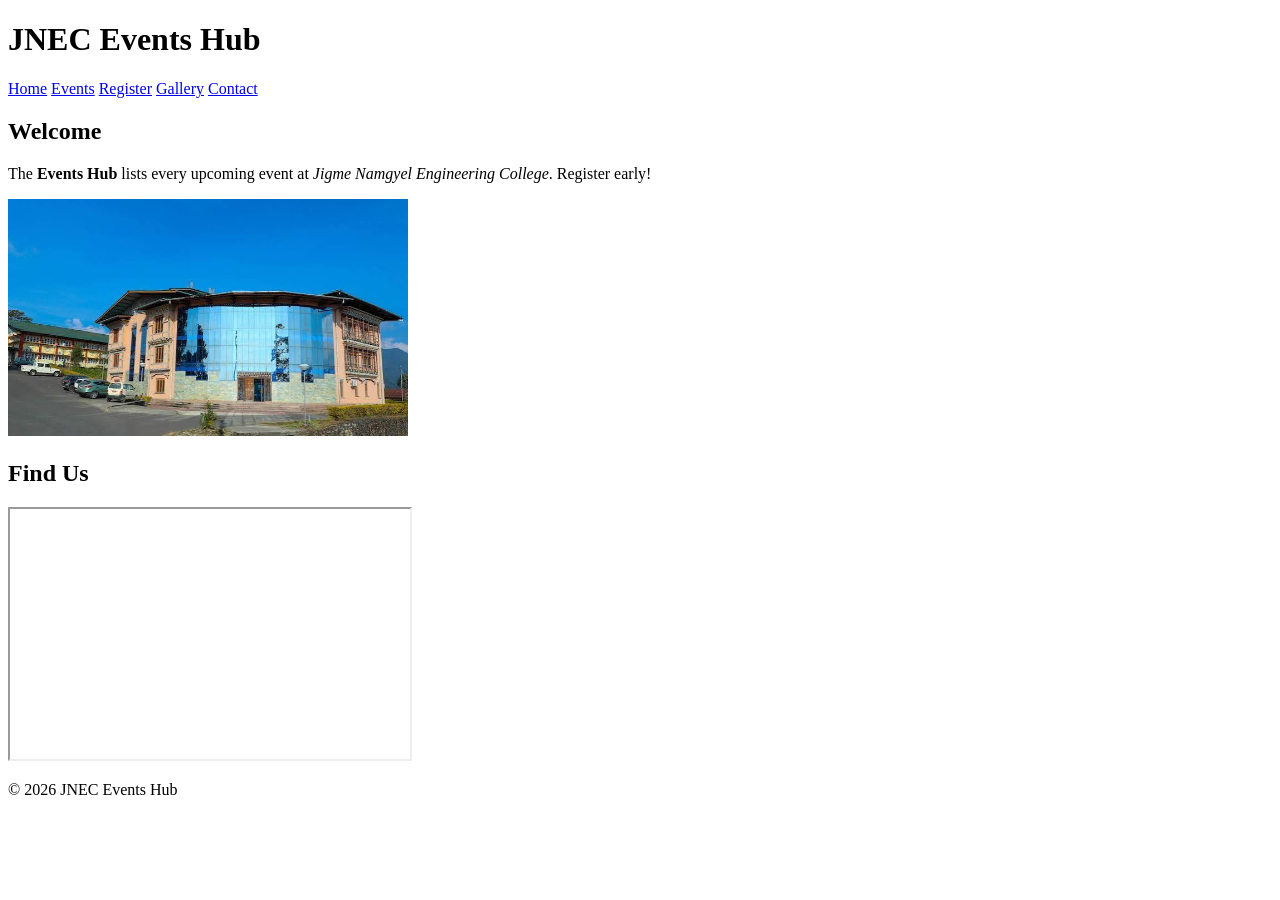
==== index.html @ 51c77932 "P2: gallery with video and audio" ====
<!DOCTYPE html> 
<html lang="en"> 
<head> 
  <meta charset="UTF-8"> 
  <meta name="viewport" content="width=device-width, initial-scale=1.0"> 
  <title>JNEC Events Hub — Index</title> 
</head> 
<body> 
  <header id="top"> 
    <h1>JNEC Events Hub</h1> 
    <nav> 
      <a href="index.html" title="Go to home page">Home</a> 
      <a href="events.html">Events</a> 
      <a href="register.html">Register</a> 
      <a href="gallery.html">Gallery</a> 
      <a href="contact.html">Contact</a> 
    </nav> 
  </header> 
  <main> 
    <section id="welcome" class="intro"> 
  <h2>Welcome</h2> 
  <p>The <strong>Events Hub</strong> lists every upcoming event at 
     <em>Jigme Namgyel Engineering College</em>. 
     <span class="highlight" title="Registrations close 3 days before each event"> 
     Register early!</span></p> 
  <img src="media/campus.jpg" alt="JNEC campus" width="400" 
       title="Our campus in Dewathang"> 
</section> 
 
<section id="location"> 
  <h2>Find Us</h2> 
  <iframe 
src="https://www.openstreetmap.org/export/embed.html?bbox=91.44,26.85,91.48,26.88" 
          width="400" height="250" title="Campus map"></iframe> 
</section> 
  </main> 
  <footer> 
    <p>&copy; 2026 JNEC Events Hub</p> 
  </footer> 
</body> 
</html>
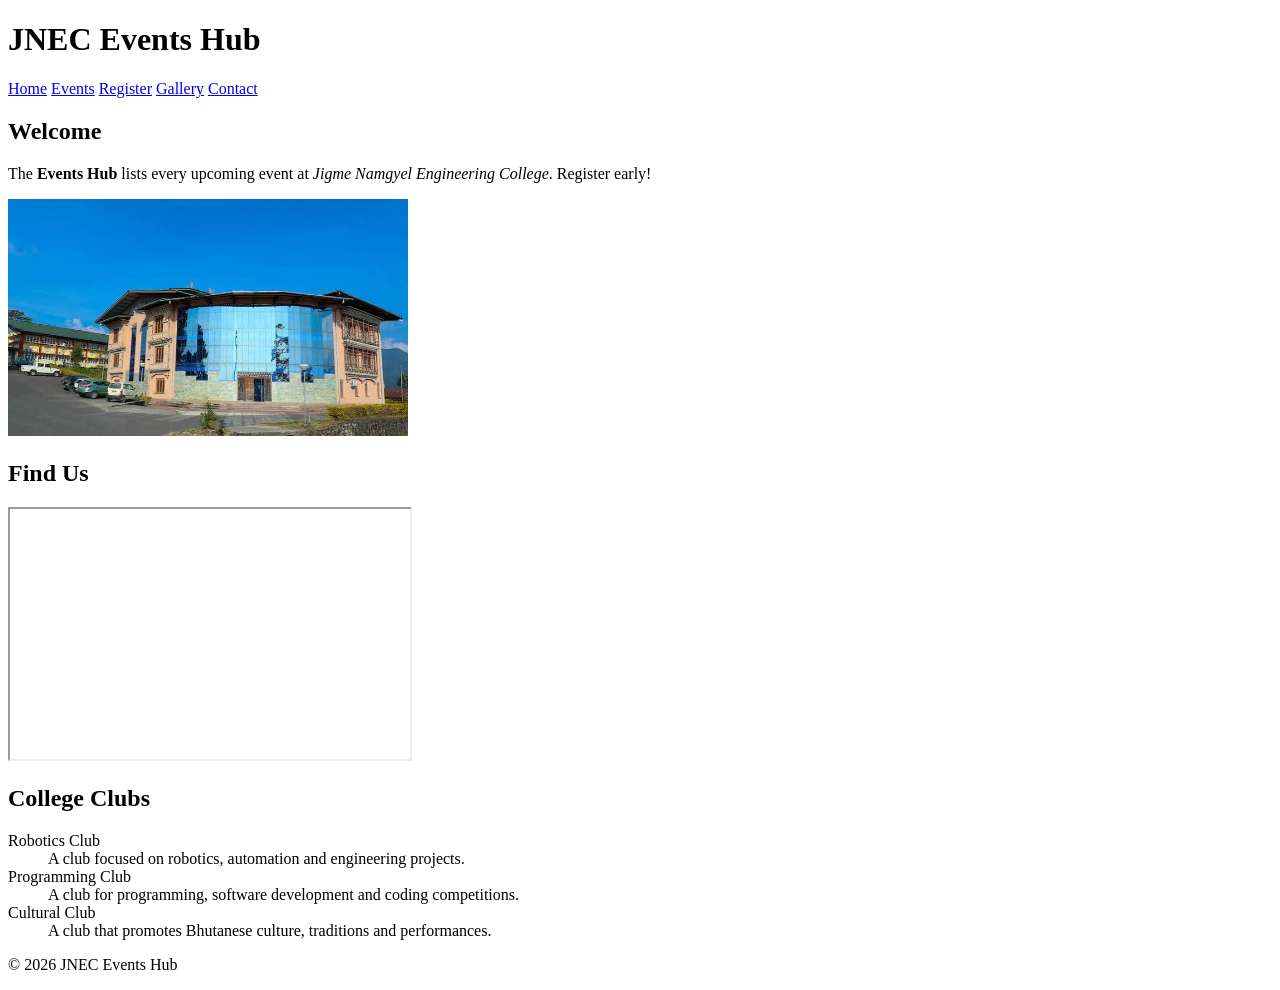
==== commit fb7ef788: "P2: add college clubs section" ====
--- a/index.html
+++ b/index.html
@@ -32,6 +32,38 @@
   <iframe 
 src="https://www.openstreetmap.org/export/embed.html?bbox=91.44,26.85,91.48,26.88" 
           width="400" height="250" title="Campus map"></iframe> 
+<section id="clubs">
+
+    <h2>College Clubs</h2>
+
+    <dl>
+
+        <dt>Robotics Club</dt>
+
+        <dd>
+            A club focused on robotics,
+            automation and engineering projects.
+        </dd>
+
+
+        <dt>Programming Club</dt>
+
+        <dd>
+            A club for programming,
+            software development and coding competitions.
+        </dd>
+
+
+        <dt>Cultural Club</dt>
+
+        <dd>
+            A club that promotes Bhutanese culture,
+            traditions and performances.
+        </dd>
+
+    </dl>
+
+</section>
 </section> 
   </main> 
   <footer> 
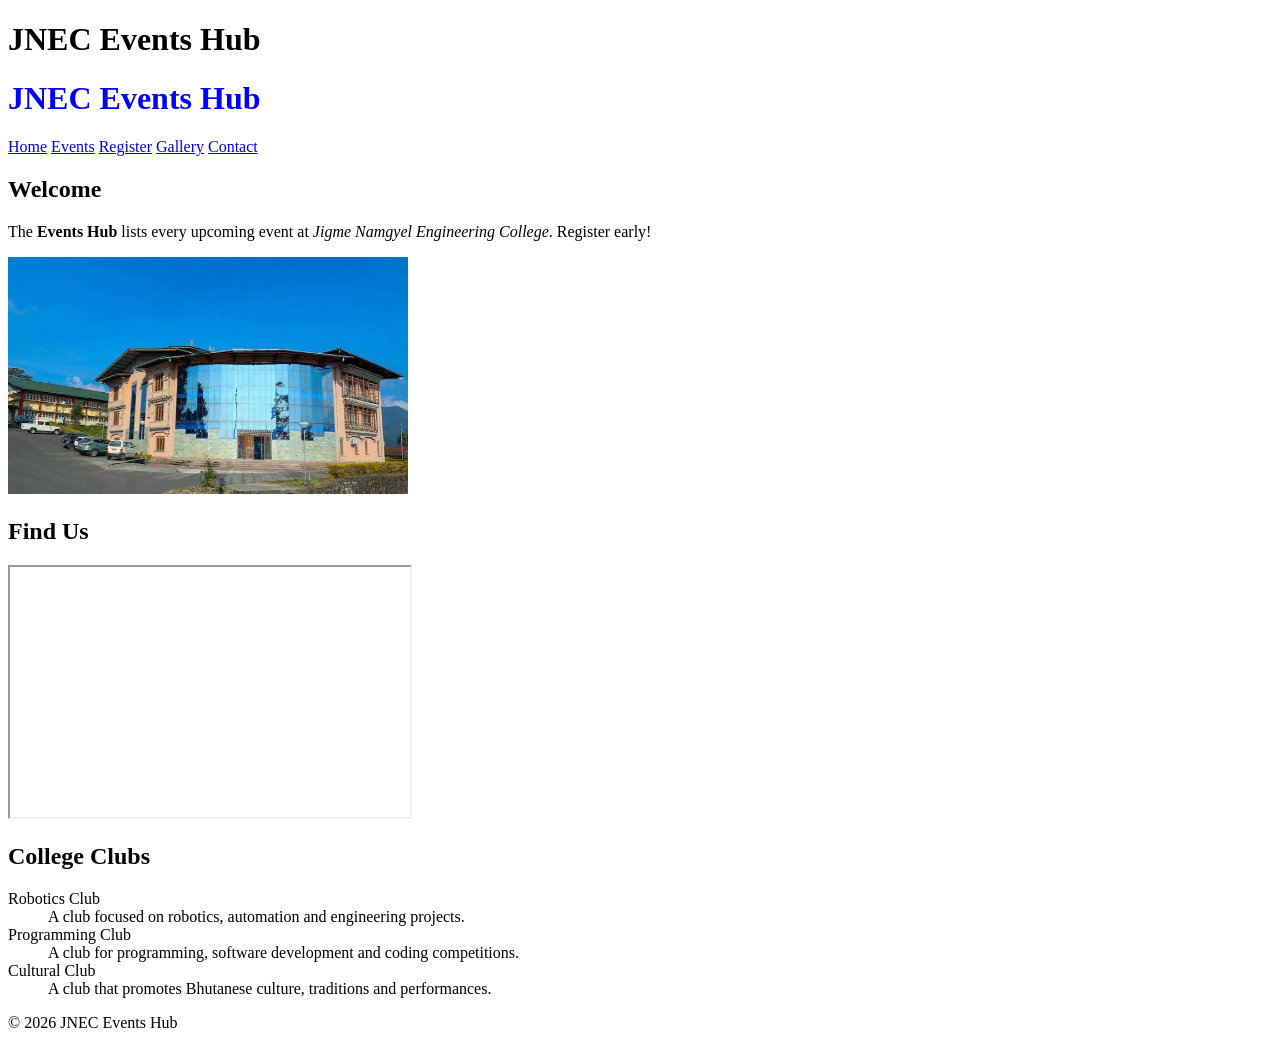
==== commit d2156e74: "P3: link external stylesheet" ====
--- a/index.html
+++ b/index.html
@@ -4,10 +4,12 @@
   <meta charset="UTF-8"> 
   <meta name="viewport" content="width=device-width, initial-scale=1.0"> 
   <title>JNEC Events Hub — Index</title> 
+  <link rel="stylesheet" href="css/styles.css">
 </head> 
 <body> 
   <header id="top"> 
-    <h1>JNEC Events Hub</h1> 
+    <h1>JNEC Events Hub</h1>
+    <h1 style="color: blue;">JNEC Events Hub</h1> 
     <nav> 
       <a href="index.html" title="Go to home page">Home</a> 
       <a href="events.html">Events</a> 
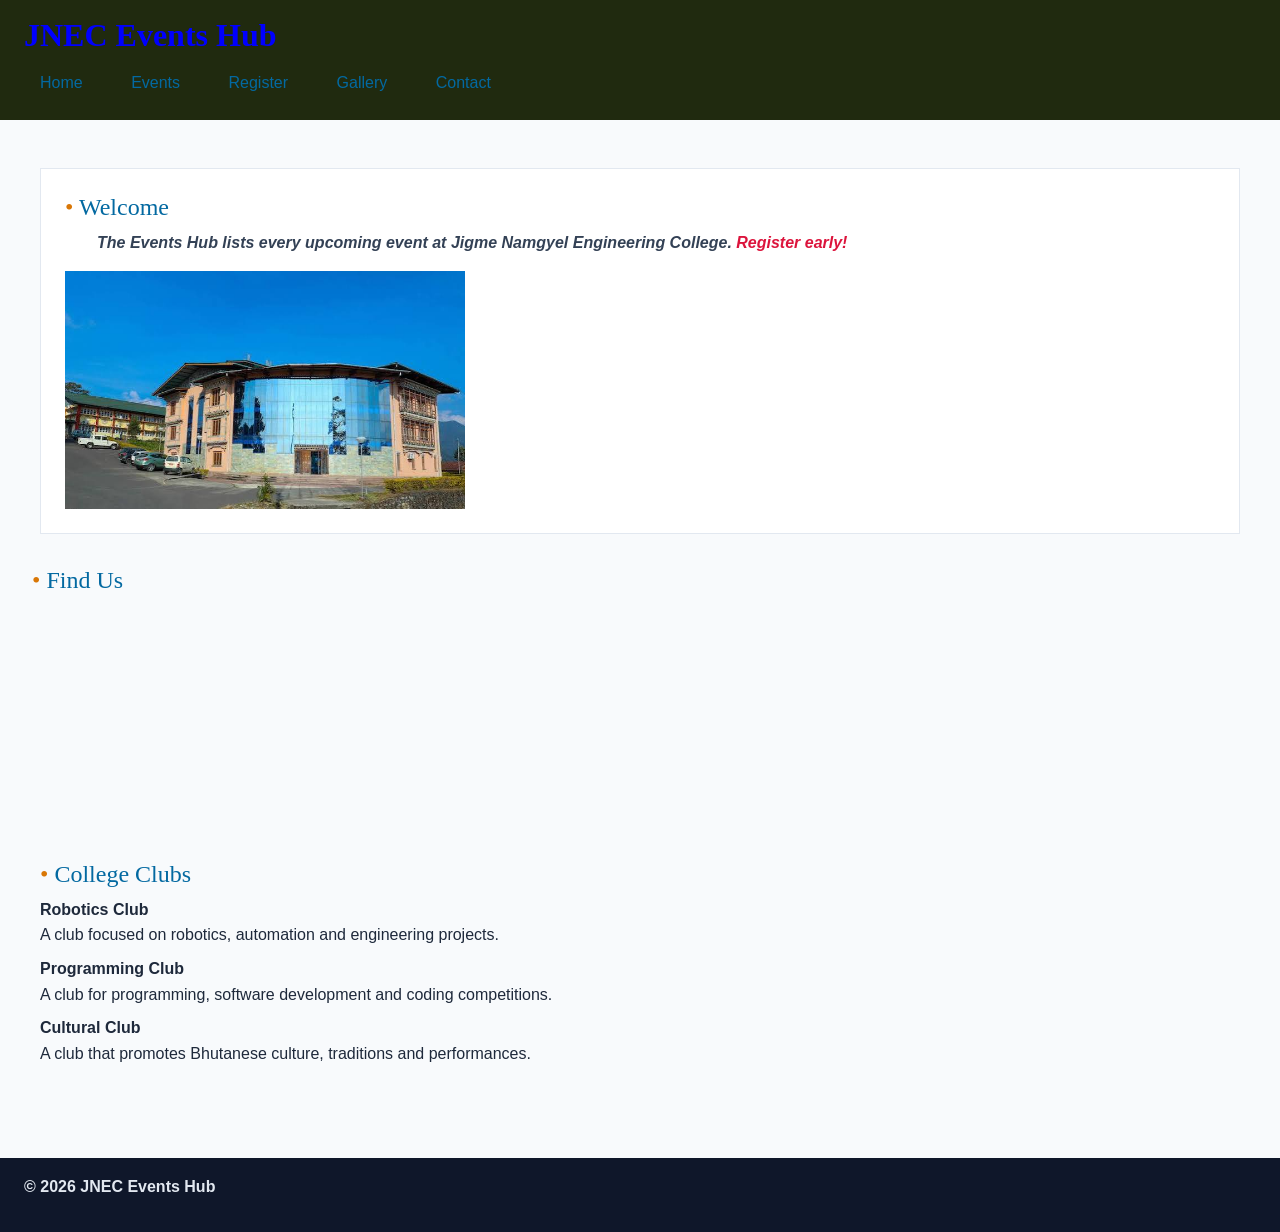
==== commit 5c977788: "P3: Bootstrap grid, cards, carousel, form" ====
--- a/index.html
+++ b/index.html
@@ -4,11 +4,12 @@
   <meta charset="UTF-8"> 
   <meta name="viewport" content="width=device-width, initial-scale=1.0"> 
   <title>JNEC Events Hub — Index</title> 
-  <link rel="stylesheet" href="css/styles.css">
+  <link href="https://cdn.jsdelivr.net/npm/bootstrap@5.3.3/dist/css/bootstrap.min.css" rel="stylesheet">
+<link rel="stylesheet" href="https://cdnjs.cloudflare.com/ajax/libs/font-awesome/6.5.1/css/all.min.css">
+<link rel="stylesheet" href="css/styles.css">
 </head> 
 <body> 
   <header id="top"> 
-    <h1>JNEC Events Hub</h1>
     <h1 style="color: blue;">JNEC Events Hub</h1> 
     <nav> 
       <a href="index.html" title="Go to home page">Home</a> 
@@ -71,5 +72,6 @@
   <footer> 
     <p>&copy; 2026 JNEC Events Hub</p> 
   </footer> 
+  <script src="https://cdn.jsdelivr.net/npm/bootstrap@5.3.3/dist/js/bootstrap.bundle.min.js"></script>
 </body> 
 </html> 
--- a/css/styles.css
+++ b/css/styles.css
@@ -0,0 +1,138 @@
+/* FILE: css/styles.css — shared by all Events Hub pages */
+body {
+  font-family: "Segoe UI", Arial, sans-serif;
+  margin: 0;
+  color: #1e3b2a;
+  background: #f8fafc;
+}
+
+header {
+  background: #202a0f;
+  color: white;
+  padding: 16px 24px;
+}
+
+nav a {
+  color: #7dd3fc;
+  margin-right: 12px;
+  text-decoration: none;
+}
+
+footer {
+  background: #0f172a;
+  color: #e2e8f0;
+  padding: 16px 24px;
+  margin-top: 40px;
+}
+
+main {
+  padding: 24px;
+}
+/* B1: Simple Selectors */
+h1 { color: #0f172a; }
+.intro { background: #f8fafc; }
+#welcome { padding: 24px; }
+p.intro { font-size: 1.05rem; }
+h1, h2, h3 { font-family: Georgia, serif; }
+
+/* B2: Combinator Selectors */
+nav a { text-decoration: none; }
+main > section { margin-bottom: 24px; }
+h2 + p { font-style: italic; }
+h2 ~ p { color: #334155; }
+
+/* B3: Pseudo-class Selectors & LVHA Order */
+nav a:hover { color: #38bdf8; }
+input:focus { outline: 2px solid #0369a1; }
+input:checked + label { font-weight: 700; }
+tr:nth-child(even) { background: #f1f5f9; }
+
+a:link { color: #0369a1; }
+a:visited { color: #7c3aed; }
+a:hover { color: #0ea5e9; }
+a:active { color: #b91c1c; }
+
+/* B4: Pseudo-element Selectors */
+p::first-line { font-weight: bold; }
+.intro::first-letter {
+  font-size: 1.6em;
+  color: #0369a1;
+}
+h2::before { content: "• "; color: #d97706; }
+li::marker { color: #059669; }
+::selection { color: #7f1d1d; background: #fde68a; }
+
+/* B5: Attribute Selectors */
+a[target="_blank"] { color: #d97706; }
+input[type="file"] { border: 1px dashed #94a3b8; padding: 8px; }
+input[type="text"] { border: 1px solid #cbd5e1; padding: 8px; }
+
+/* Part C: Typography & Colors */
+body {
+  font-family: "Segoe UI", Arial, sans-serif;
+  font-size: 16px;
+  line-height: 1.6;
+  color: rgb(30, 41, 59);
+}
+
+h1 { font-size: 2rem; font-weight: 700; }
+h2 { font-size: 1.5rem; color: #0369a1; text-align: left; }
+em { font-style: italic; }
+
+.hero-title {
+  letter-spacing: 0.04em;
+  word-spacing: 0.1em;
+}
+
+.intro p {
+  text-indent: 2em;
+  text-align: justify;
+}
+
+.highlight { color: crimson; }
+
+.sold-out {
+  text-decoration: line-through;
+  text-decoration-color: #ef4444;
+  text-decoration-style: solid;
+}
+
+/* Part D: Margin & Padding (Box Model) */
+.intro {
+  margin: 24px 16px 32px 16px;
+  padding: 20px;
+  border: 1px solid #e2e8f0;
+  background: white;
+}
+
+section {
+  margin-bottom: 28px;
+  padding-left: 8px;
+}
+
+/* Part E: Display Properties */
+nav a {
+  display: inline-block;
+  padding: 8px 16px;
+}
+
+.admin-only { display: none; }
+.badge { display: inline; }
+.event-card { display: block; }
+
+/* Part F: Responsive Design */
+img {
+  max-width: 100%;
+  height: auto;
+}
+
+@media (max-width: 600px) {
+  nav a {
+    display: block;
+    margin: 4px 0;
+  }
+  body {
+    font-size: 15px;
+  }
+}
+
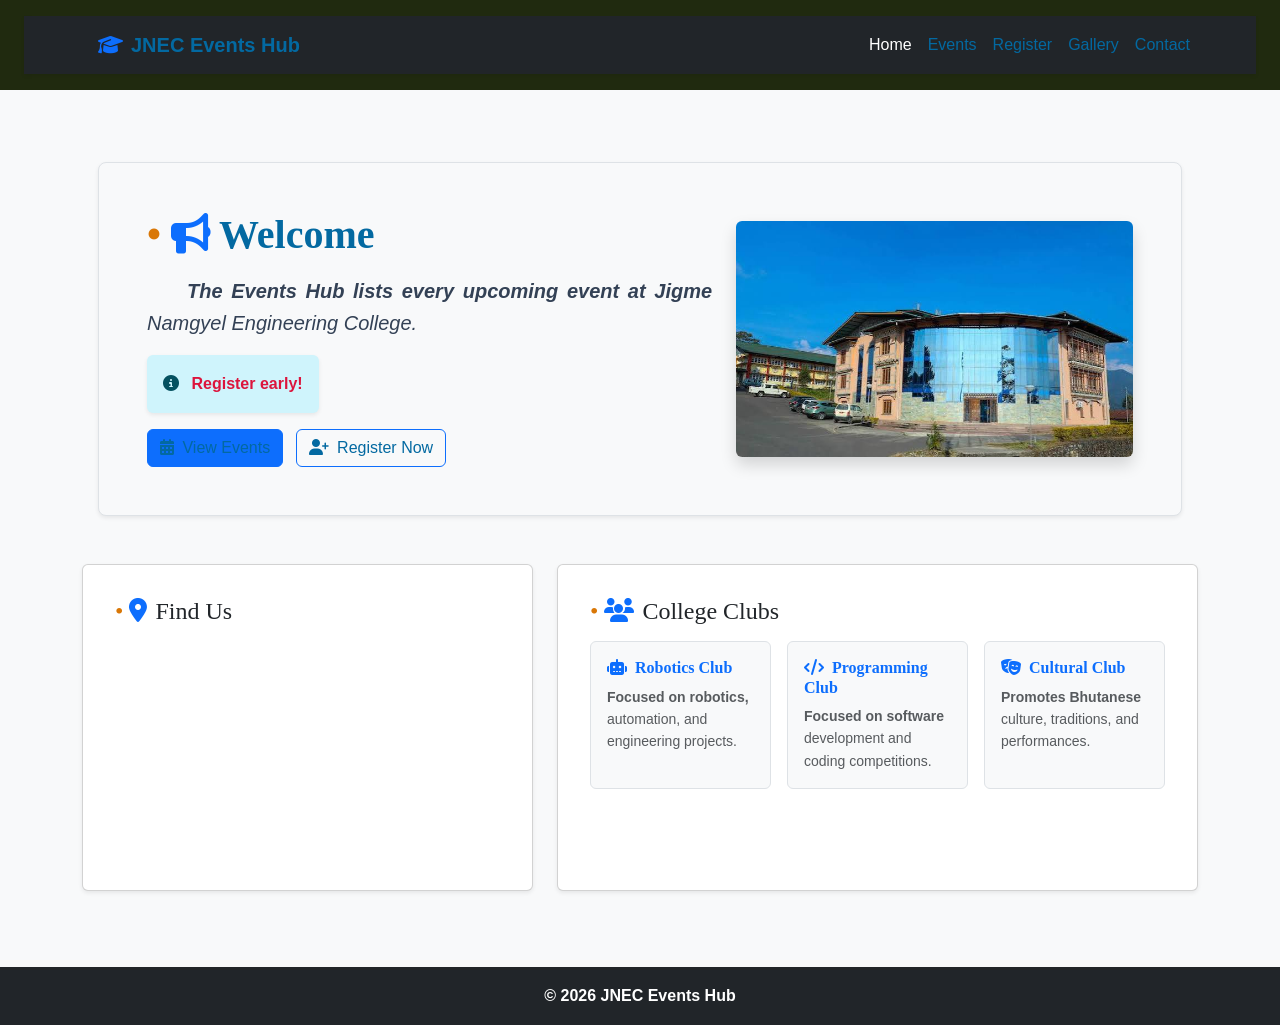
==== commit 7b717262: "P3: Bootstrap grid, cards, carousel, form" ====
--- a/index.html
+++ b/index.html
@@ -5,73 +5,152 @@
   <meta name="viewport" content="width=device-width, initial-scale=1.0"> 
   <title>JNEC Events Hub — Index</title> 
   <link href="https://cdn.jsdelivr.net/npm/bootstrap@5.3.3/dist/css/bootstrap.min.css" rel="stylesheet">
-<link rel="stylesheet" href="https://cdnjs.cloudflare.com/ajax/libs/font-awesome/6.5.1/css/all.min.css">
-<link rel="stylesheet" href="css/styles.css">
+  <link rel="stylesheet" href="https://cdnjs.cloudflare.com/ajax/libs/font-awesome/6.5.1/css/all.min.css">
+  <link rel="stylesheet" href="css/styles.css">
 </head> 
 <body> 
-  <header id="top"> 
-    <h1 style="color: blue;">JNEC Events Hub</h1> 
-    <nav> 
-      <a href="index.html" title="Go to home page">Home</a> 
-      <a href="events.html">Events</a> 
-      <a href="register.html">Register</a> 
-      <a href="gallery.html">Gallery</a> 
-      <a href="contact.html">Contact</a> 
-    </nav> 
-  </header> 
+
+  <!-- G5 Bootstrap Responsive Navbar -->
+  <header id="top">
+    <nav class="navbar navbar-expand-lg navbar-dark bg-dark shadow-sm">
+      <div class="container">
+        <a class="navbar-brand fw-bold" href="index.html">
+          <i class="fa-solid fa-graduation-cap text-primary me-2"></i>JNEC Events Hub
+        </a>
+        <button class="navbar-toggler" type="button" data-bs-toggle="collapse" data-bs-target="#navbarNav" aria-controls="navbarNav" aria-expanded="false" aria-label="Toggle navigation">
+          <span class="navbar-toggler-icon"></span>
+        </button>
+        <div class="collapse navbar-collapse" id="navbarNav">
+          <ul class="navbar-nav ms-auto">
+            <li class="nav-item">
+              <a class="nav-link active" aria-current="page" href="index.html">Home</a>
+            </li>
+            <li class="nav-item">
+              <a class="nav-link" href="events.html">Events</a>
+            </li>
+            <li class="nav-item">
+              <a class="nav-link" href="register.html">Register</a>
+            </li>
+            <li class="nav-item">
+              <a class="nav-link" href="gallery.html">Gallery</a>
+            </li>
+            <li class="nav-item">
+              <a class="nav-link" href="contact.html">Contact</a>
+            </li>
+          </ul>
+        </div>
+      </div>
+    </nav>
+  </header>
+
   <main> 
-    <section id="welcome" class="intro"> 
-  <h2>Welcome</h2> 
-  <p>The <strong>Events Hub</strong> lists every upcoming event at 
-     <em>Jigme Namgyel Engineering College</em>. 
-     <span class="highlight" title="Registrations close 3 days before each event"> 
-     Register early!</span></p> 
-  <img src="media/campus.jpg" alt="JNEC campus" width="400" 
-       title="Our campus in Dewathang"> 
-</section> 
- 
-<section id="location"> 
-  <h2>Find Us</h2> 
-  <iframe 
-src="https://www.openstreetmap.org/export/embed.html?bbox=91.44,26.85,91.48,26.88" 
-          width="400" height="250" title="Campus map"></iframe> 
-<section id="clubs">
+    <div class="container py-4">
 
-    <h2>College Clubs</h2>
+      <!-- Welcome Hero Section -->
+      <section id="welcome" class="intro p-4 p-md-5 mb-5 bg-light rounded-3 shadow-sm border"> 
+        <div class="row align-items-center g-4">
+          <div class="col-md-7">
+            <h2 class="display-6 fw-bold mb-3">
+              <i class="fa-solid fa-bullhorn text-primary me-2"></i>Welcome
+            </h2> 
+            <p class="lead">
+              The <strong>Events Hub</strong> lists every upcoming event at 
+              <em>Jigme Namgyel Engineering College</em>.
+            </p>
+            <div class="alert alert-info d-inline-block border-0 shadow-sm mb-3">
+              <i class="fa-solid fa-circle-info me-2"></i>
+              <span class="highlight fw-semibold" title="Registrations close 3 days before each event">
+                Register early!
+              </span>
+            </div>
+            <div>
+              <a href="events.html" class="btn btn-primary me-2">
+                <i class="fa-solid fa-calendar-days me-1"></i> View Events
+              </a>
+              <a href="register.html" class="btn btn-outline-primary">
+                <i class="fa-solid fa-user-plus me-1"></i> Register Now
+              </a>
+            </div>
+          </div>
+          <div class="col-md-5 text-center">
+            <img src="media/campus.jpg" alt="JNEC campus" title="Our campus in Dewathang" class="img-fluid rounded shadow"> 
+          </div>
+        </div>
+      </section> 
 
-    <dl>
+      <div class="row g-4">
+        <!-- Location Map Section -->
+        <section id="location" class="col-lg-5"> 
+          <div class="card h-100 shadow-sm p-3">
+            <div class="card-body d-flex flex-column">
+              <h2 class="h4 card-title mb-3">
+                <i class="fa-solid fa-location-dot text-primary me-2"></i>Find Us
+              </h2> 
+              <div class="ratio ratio-16x9 rounded overflow-hidden mt-auto">
+                <iframe 
+                  src="https://www.openstreetmap.org/export/embed.html?bbox=91.44,26.85,91.48,26.88" 
+                  title="Campus map">
+                </iframe> 
+              </div>
+            </div>
+          </div>
+        </section> 
 
-        <dt>Robotics Club</dt>
+        <!-- College Clubs Section -->
+        <section id="clubs" class="col-lg-7">
+          <div class="card h-100 shadow-sm p-3">
+            <div class="card-body">
+              <h2 class="h4 card-title mb-3">
+                <i class="fa-solid fa-users text-primary me-2"></i>College Clubs
+              </h2>
 
-        <dd>
-            A club focused on robotics,
-            automation and engineering projects.
-        </dd>
+              <div class="row g-3">
+                <div class="col-md-4">
+                  <div class="border rounded p-3 h-100 bg-light">
+                    <h3 class="h6 fw-bold text-primary mb-2">
+                      <i class="fa-solid fa-robot me-1"></i> Robotics Club
+                    </h3>
+                    <p class="small text-muted mb-0">
+                      Focused on robotics, automation, and engineering projects.
+                    </p>
+                  </div>
+                </div>
 
+                <div class="col-md-4">
+                  <div class="border rounded p-3 h-100 bg-light">
+                    <h3 class="h6 fw-bold text-primary mb-2">
+                      <i class="fa-solid fa-code me-1"></i> Programming Club
+                    </h3>
+                    <p class="small text-muted mb-0">
+                      Focused on software development and coding competitions.
+                    </p>
+                  </div>
+                </div>
 
-        <dt>Programming Club</dt>
+                <div class="col-md-4">
+                  <div class="border rounded p-3 h-100 bg-light">
+                    <h3 class="h6 fw-bold text-primary mb-2">
+                      <i class="fa-solid fa-masks-theater me-1"></i> Cultural Club
+                    </h3>
+                    <p class="small text-muted mb-0">
+                      Promotes Bhutanese culture, traditions, and performances.
+                    </p>
+                  </div>
+                </div>
+              </div>
 
-        <dd>
-            A club for programming,
-            software development and coding competitions.
-        </dd>
+            </div>
+          </div>
+        </section>
+      </div>
 
+    </div>
+  </main> 
 
-        <dt>Cultural Club</dt>
+  <footer> 
+    <p class="mb-0">&copy; 2026 JNEC Events Hub</p> 
+  </footer> 
 
-        <dd>
-            A club that promotes Bhutanese culture,
-            traditions and performances.
-        </dd>
-
-    </dl>
-
-</section>
-</section> 
-  </main> 
-  <footer> 
-    <p>&copy; 2026 JNEC Events Hub</p> 
-  </footer> 
   <script src="https://cdn.jsdelivr.net/npm/bootstrap@5.3.3/dist/js/bootstrap.bundle.min.js"></script>
 </body> 
-</html> 
+</html>
--- a/css/styles.css
+++ b/css/styles.css
@@ -1,9 +1,23 @@
-/* FILE: css/styles.css — shared by all Events Hub pages */
+/* ==========================================================================
+   FILE: css/styles.css — Shared by all Events Hub pages
+   ========================================================================== */
+
+/* Part C: Base Typography & Colors */
 body {
   font-family: "Segoe UI", Arial, sans-serif;
+  font-size: 16px;
+  line-height: 1.6;
+  color: rgb(30, 41, 59);
+  background-color: #f8f9fa;
+  min-height: 100vh;
+  display: flex;
+  flex-direction: column;
   margin: 0;
-  color: #1e3b2a;
-  background: #f8fafc;
+}
+
+main {
+  flex: 1;
+  padding: 24px;
 }
 
 header {
@@ -12,47 +26,80 @@
   padding: 16px 24px;
 }
 
-nav a {
-  color: #7dd3fc;
-  margin-right: 12px;
-  text-decoration: none;
+footer {
+  background-color: #212529;
+  color: #ffffff;
+  text-align: center;
+  padding: 1rem 0;
+  margin-top: auto;
 }
 
-footer {
-  background: #0f172a;
-  color: #e2e8f0;
-  padding: 16px 24px;
-  margin-top: 40px;
+/* ==========================================================================
+   B1: Simple Selectors
+   ========================================================================== */
+h1 { 
+  font-size: 2rem; 
+  font-weight: 700; 
+  color: #0f172a; 
 }
 
-main {
-  padding: 24px;
+h2 { 
+  font-size: 1.5rem; 
+  color: #0369a1; 
+  text-align: left; 
 }
-/* B1: Simple Selectors */
-h1 { color: #0f172a; }
-.intro { background: #f8fafc; }
-#welcome { padding: 24px; }
-p.intro { font-size: 1.05rem; }
-h1, h2, h3 { font-family: Georgia, serif; }
 
-/* B2: Combinator Selectors */
-nav a { text-decoration: none; }
-main > section { margin-bottom: 24px; }
-h2 + p { font-style: italic; }
-h2 ~ p { color: #334155; }
+h1, h2, h3 { 
+  font-family: Georgia, serif; 
+}
 
-/* B3: Pseudo-class Selectors & LVHA Order */
+.intro { 
+  background: white; 
+}
+
+#welcome { 
+  padding: 24px; 
+}
+
+p.intro { 
+  font-size: 1.05rem; 
+}
+
+/* ==========================================================================
+   B2: Combinator Selectors
+   ========================================================================== */
+nav a { 
+  text-decoration: none; 
+}
+
+main > section { 
+  margin-bottom: 24px; 
+}
+
+h2 + p { 
+  font-style: italic; 
+}
+
+h2 ~ p { 
+  color: #334155; 
+}
+
+/* ==========================================================================
+   B3: Pseudo-class Selectors & LVHA Order
+   ========================================================================== */
+a:link { color: #0369a1; }
+a:visited { color: #7c3aed; }
+a:hover { color: #0ea5e9; }
+a:active { color: #b91c1c; }
+
 nav a:hover { color: #38bdf8; }
 input:focus { outline: 2px solid #0369a1; }
 input:checked + label { font-weight: 700; }
 tr:nth-child(even) { background: #f1f5f9; }
 
-a:link { color: #0369a1; }
-a:visited { color: #7c3aed; }
-a:hover { color: #0ea5e9; }
-a:active { color: #b91c1c; }
-
-/* B4: Pseudo-element Selectors */
+/* ==========================================================================
+   B4: Pseudo-element Selectors
+   ========================================================================== */
 p::first-line { font-weight: bold; }
 .intro::first-letter {
   font-size: 1.6em;
@@ -62,21 +109,16 @@
 li::marker { color: #059669; }
 ::selection { color: #7f1d1d; background: #fde68a; }
 
-/* B5: Attribute Selectors */
+/* ==========================================================================
+   B5: Attribute Selectors
+   ========================================================================== */
 a[target="_blank"] { color: #d97706; }
 input[type="file"] { border: 1px dashed #94a3b8; padding: 8px; }
 input[type="text"] { border: 1px solid #cbd5e1; padding: 8px; }
 
-/* Part C: Typography & Colors */
-body {
-  font-family: "Segoe UI", Arial, sans-serif;
-  font-size: 16px;
-  line-height: 1.6;
-  color: rgb(30, 41, 59);
-}
-
-h1 { font-size: 2rem; font-weight: 700; }
-h2 { font-size: 1.5rem; color: #0369a1; text-align: left; }
+/* ==========================================================================
+   Part C Details & Formatting
+   ========================================================================== */
 em { font-style: italic; }
 
 .hero-title {
@@ -97,12 +139,13 @@
   text-decoration-style: solid;
 }
 
-/* Part D: Margin & Padding (Box Model) */
+/* ==========================================================================
+   Part D: Margin & Padding (Box Model)
+   ========================================================================== */
 .intro {
   margin: 24px 16px 32px 16px;
   padding: 20px;
   border: 1px solid #e2e8f0;
-  background: white;
 }
 
 section {
@@ -110,7 +153,9 @@
   padding-left: 8px;
 }
 
-/* Part E: Display Properties */
+/* ==========================================================================
+   Part E: Display Properties
+   ========================================================================== */
 nav a {
   display: inline-block;
   padding: 8px 16px;
@@ -120,7 +165,9 @@
 .badge { display: inline; }
 .event-card { display: block; }
 
-/* Part F: Responsive Design */
+/* ==========================================================================
+   Part F: Responsive Design
+   ========================================================================== */
 img {
   max-width: 100%;
   height: auto;
@@ -134,5 +181,4 @@
   body {
     font-size: 15px;
   }
-}
-
+}
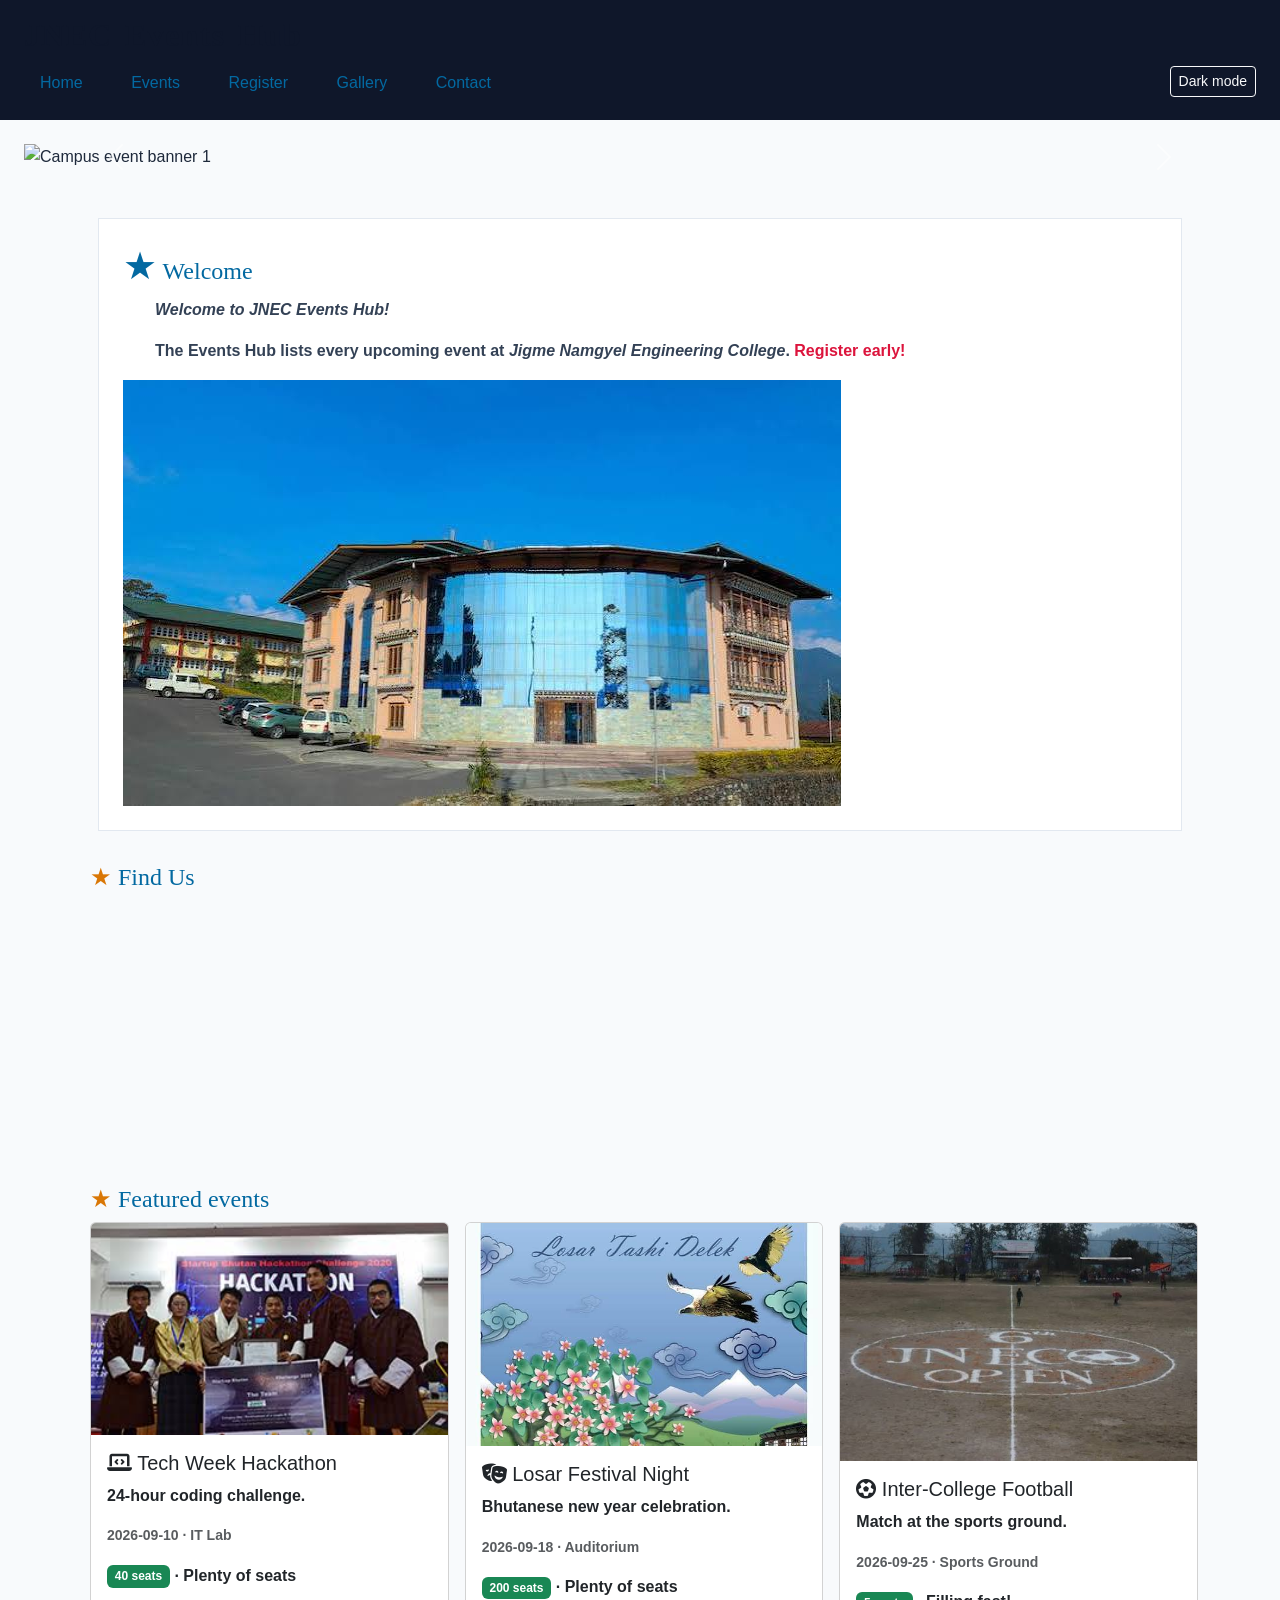
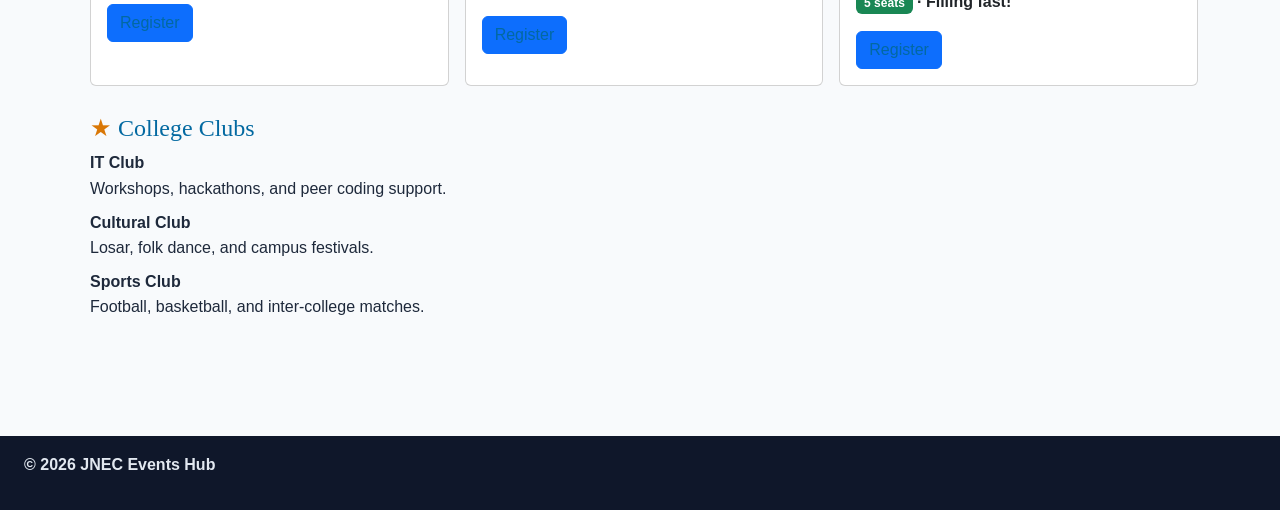
==== commit 80f8ef9d: "Done with practical-4" ====
--- a/index.html
+++ b/index.html
@@ -1,156 +1,100 @@
 <!DOCTYPE html> 
-<html lang="en"> 
-<head> 
-  <meta charset="UTF-8"> 
-  <meta name="viewport" content="width=device-width, initial-scale=1.0"> 
-  <title>JNEC Events Hub — Index</title> 
-  <link href="https://cdn.jsdelivr.net/npm/bootstrap@5.3.3/dist/css/bootstrap.min.css" rel="stylesheet">
-  <link rel="stylesheet" href="https://cdnjs.cloudflare.com/ajax/libs/font-awesome/6.5.1/css/all.min.css">
-  <link rel="stylesheet" href="css/styles.css">
-</head> 
-<body> 
+ <html lang="en"> 
+ <head> 
+   <meta charset="UTF-8"> 
+   <meta name="viewport" content="width=device-width, initial-scale=1.0"> 
+   <title>JNEC Events Hub — Home</title> 
+   <link 
+href="https://cdn.jsdelivr.net/npm/bootstrap@5.3.3/dist/css/bootstrap.min.css" 
+rel="stylesheet"> 
+   <link rel="stylesheet" 
+href="https://cdnjs.cloudflare.com/ajax/libs/font-awesome/6.5.2/css/all.min.css"> 
+   <link rel="stylesheet" href="css/styles.css"> 
+ </head> 
+ <body> 
+   <header id="top"> 
+  <h1 class="hero-title">JNEC Events Hub</h1> 
+  <button type="button" id="darkToggle" class="btn btn-sm btn-outline-light">Dark 
+mode</button> 
+  <nav> 
+    <a href="index.html" title="Go to home page">Home</a> 
+    <a href="events.html">Events</a> 
+    <a href="register.html">Register</a> 
+    <a href="gallery.html">Gallery</a> 
+    <a href="contact.html">Contact</a> 
+  </nav> 
+   </header> 
+ 
+   <main> 
+  <div id="eventCarousel" class="carousel slide" data-bs-ride="carousel"> 
+    <div class="carousel-inner"> 
+      	<div class="carousel-item active"> 
+        <img src="media/banner1.jpg" class="d-block w-100" alt="Campus event banner
+1"> 
+      	</div> 
+      	<div class="carousel-item"> 
+        <img src="media/banner2.jpg" class="d-block w-100" alt="Campus event banner
+2"> 
+      	</div> 
+    </div> 
 
-  <!-- G5 Bootstrap Responsive Navbar -->
-  <header id="top">
-    <nav class="navbar navbar-expand-lg navbar-dark bg-dark shadow-sm">
-      <div class="container">
-        <a class="navbar-brand fw-bold" href="index.html">
-          <i class="fa-solid fa-graduation-cap text-primary me-2"></i>JNEC Events Hub
-        </a>
-        <button class="navbar-toggler" type="button" data-bs-toggle="collapse" data-bs-target="#navbarNav" aria-controls="navbarNav" aria-expanded="false" aria-label="Toggle navigation">
-          <span class="navbar-toggler-icon"></span>
-        </button>
-        <div class="collapse navbar-collapse" id="navbarNav">
-          <ul class="navbar-nav ms-auto">
-            <li class="nav-item">
-              <a class="nav-link active" aria-current="page" href="index.html">Home</a>
-            </li>
-            <li class="nav-item">
-              <a class="nav-link" href="events.html">Events</a>
-            </li>
-            <li class="nav-item">
-              <a class="nav-link" href="register.html">Register</a>
-            </li>
-            <li class="nav-item">
-              <a class="nav-link" href="gallery.html">Gallery</a>
-            </li>
-            <li class="nav-item">
-              <a class="nav-link" href="contact.html">Contact</a>
-            </li>
-          </ul>
-        </div>
-      </div>
-    </nav>
-  </header>
-
-  <main> 
-    <div class="container py-4">
-
-      <!-- Welcome Hero Section -->
-      <section id="welcome" class="intro p-4 p-md-5 mb-5 bg-light rounded-3 shadow-sm border"> 
-        <div class="row align-items-center g-4">
-          <div class="col-md-7">
-            <h2 class="display-6 fw-bold mb-3">
-              <i class="fa-solid fa-bullhorn text-primary me-2"></i>Welcome
-            </h2> 
-            <p class="lead">
-              The <strong>Events Hub</strong> lists every upcoming event at 
-              <em>Jigme Namgyel Engineering College</em>.
-            </p>
-            <div class="alert alert-info d-inline-block border-0 shadow-sm mb-3">
-              <i class="fa-solid fa-circle-info me-2"></i>
-              <span class="highlight fw-semibold" title="Registrations close 3 days before each event">
-                Register early!
-              </span>
-            </div>
-            <div>
-              <a href="events.html" class="btn btn-primary me-2">
-                <i class="fa-solid fa-calendar-days me-1"></i> View Events
-              </a>
-              <a href="register.html" class="btn btn-outline-primary">
-                <i class="fa-solid fa-user-plus me-1"></i> Register Now
-              </a>
-            </div>
-          </div>
-          <div class="col-md-5 text-center">
-            <img src="media/campus.jpg" alt="JNEC campus" title="Our campus in Dewathang" class="img-fluid rounded shadow"> 
-          </div>
-        </div>
-      </section> 
-
-      <div class="row g-4">
-        <!-- Location Map Section -->
-        <section id="location" class="col-lg-5"> 
-          <div class="card h-100 shadow-sm p-3">
-            <div class="card-body d-flex flex-column">
-              <h2 class="h4 card-title mb-3">
-                <i class="fa-solid fa-location-dot text-primary me-2"></i>Find Us
-              </h2> 
-              <div class="ratio ratio-16x9 rounded overflow-hidden mt-auto">
-                <iframe 
-                  src="https://www.openstreetmap.org/export/embed.html?bbox=91.44,26.85,91.48,26.88" 
-                  title="Campus map">
-                </iframe> 
-              </div>
-            </div>
-          </div>
-        </section> 
-
-        <!-- College Clubs Section -->
-        <section id="clubs" class="col-lg-7">
-          <div class="card h-100 shadow-sm p-3">
-            <div class="card-body">
-              <h2 class="h4 card-title mb-3">
-                <i class="fa-solid fa-users text-primary me-2"></i>College Clubs
-              </h2>
-
-              <div class="row g-3">
-                <div class="col-md-4">
-                  <div class="border rounded p-3 h-100 bg-light">
-                    <h3 class="h6 fw-bold text-primary mb-2">
-                      <i class="fa-solid fa-robot me-1"></i> Robotics Club
-                    </h3>
-                    <p class="small text-muted mb-0">
-                      Focused on robotics, automation, and engineering projects.
-                    </p>
-                  </div>
-                </div>
-
-                <div class="col-md-4">
-                  <div class="border rounded p-3 h-100 bg-light">
-                    <h3 class="h6 fw-bold text-primary mb-2">
-                      <i class="fa-solid fa-code me-1"></i> Programming Club
-                    </h3>
-                    <p class="small text-muted mb-0">
-                      Focused on software development and coding competitions.
-                    </p>
-                  </div>
-                </div>
-
-                <div class="col-md-4">
-                  <div class="border rounded p-3 h-100 bg-light">
-                    <h3 class="h6 fw-bold text-primary mb-2">
-                      <i class="fa-solid fa-masks-theater me-1"></i> Cultural Club
-                    </h3>
-                    <p class="small text-muted mb-0">
-                      Promotes Bhutanese culture, traditions, and performances.
-                    </p>
-                  </div>
-                </div>
-              </div>
-
-            </div>
-          </div>
-        </section>
-      </div>
-
-    </div>
-  </main> 
-
-  <footer> 
-    <p class="mb-0">&copy; 2026 JNEC Events Hub</p> 
-  </footer> 
-
-  <script src="https://cdn.jsdelivr.net/npm/bootstrap@5.3.3/dist/js/bootstrap.bundle.min.js"></script>
-</body> 
-</html>+    <button class="carousel-control-prev" type="button" 
+               data-bs-target="#eventCarousel" data-bs-slide="prev"> 
+	      	<span class="carousel-control-prev-icon" aria-hidden="true"></span> 
+	      	<span class="visually-hidden">Previous</span> 
+    </button> 
+    <button class="carousel-control-next" type="button" 
+               data-bs-target="#eventCarousel" data-bs-slide="next"> 
+	      	<span class="carousel-control-next-icon" aria-hidden="true"></span> 
+	      	<span class="visually-hidden">Next</span> 
+    </button> 
+  </div> 
+ 
+  <div class="container py-4"> 
+    <section id="welcome" class="intro"> 
+	      	<h2>Welcome</h2> 
+	      	<p id="welcomeMsg">Welcome.</p> 
+	      	<p>The <strong>Events Hub</strong> lists every upcoming event at 
+         <em>Jigme Namgyel Engineering College</em>. 
+         <span class="highlight" title="Registrations close 3 days before each 
+event">Register early!</span></p> 
+	      	<img src="media/campus.jpg" alt="JNEC campus" class="img-fluid" title="Our 
+campus in Dewathang"> 
+    </section> 
+ 
+    <section id="location"> 
+	      	<h2>Find Us</h2> 
+	      	<iframe 
+src="https://www.openstreetmap.org/export/embed.html?bbox=91.44,26.85,91.48,26.88" 
+              width="400" height="250" title="Campus map"></iframe> 
+    </section> 
+ 
+    <section id="featured"> 
+	      	<h2>Featured events</h2> 
+	      	<div class="row g-3" id="home-events"></div> 
+    </section> 
+ 
+    <section id="clubs"> 
+	      	<h2>College Clubs</h2> 
+	      	<dl> 
+        <dt>IT Club</dt> 
+        <dd>Workshops, hackathons, and peer coding support.</dd> 
+        <dt>Cultural Club</dt> 
+        <dd>Losar, folk dance, and campus festivals.</dd> 
+        <dt>Sports Club</dt> 
+        <dd>Football, basketball, and inter-college matches.</dd> 
+	      	</dl> 
+    </section> 
+  </div> 
+   </main> 
+ 
+   <footer> 
+  <p>&copy; <span id="year"></span> JNEC Events Hub</p> 
+   </footer> 
+   <script 
+src="https://cdn.jsdelivr.net/npm/bootstrap@5.3.3/dist/js/bootstrap.bundle.min.js"></script> 
+   <script src="js/main.js"></script> 
+ </body> 
+ </html> 
+ 
+ 
